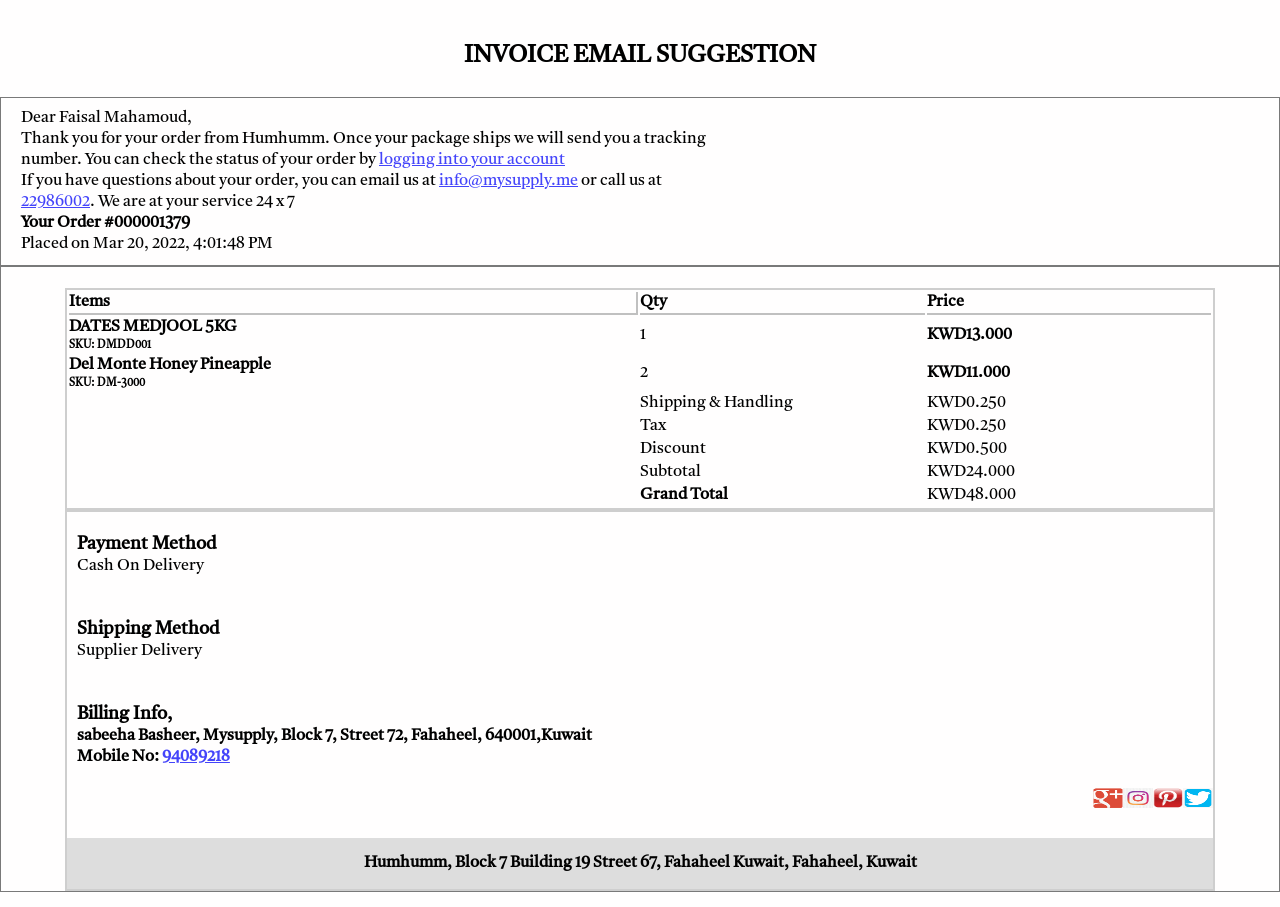
==== pagethree.html @ 8c6e3356 "Update Data Project" ====
<!DOCTYPE html>
<html lang="en">

<head>
  <meta charset="UTF-8" />
  <meta http-equiv="X-UA-Compatible" content="IE=edge" />
  <meta name="viewport" content="width=device-width, initial-scale=1.0" />
  <title>Invoice Email</title>
  <link rel="icon" href="assets/image/logo/logo.png" />
  <link rel="stylesheet" href="assets/css/vendor/normalize.css" />
  <link rel="stylesheet" href="assets/css/vendor/bootstrap.min.css" />
  <link rel="stylesheet" href="assets/css/vendor/fontawesome.min.css" />
  <link rel="stylesheet" href="assets/css/vendor/all.min.css" />
  <style>
    @import url("https://fonts.googleapis.com/css2?family=Tiro+Devanagari+Sanskrit:ital@0;1&display=swap");

    * {
      margin: 0;
      padding: 0;
      box-sizing: border-box;
    }

    body {
      box-sizing: border-box;
      background-color: #fffefe;
      direction: ltr;
      font-family: "Tiro Devanagari Sanskrit", serif;
    }

    ul {
      margin: 0;
      padding: 0;
    }

    ul li {
      list-style-type: none;
    }

    .row {
      margin: 0px;
      padding: 0px;
    }

    .row>div {
      margin: 0px;
      padding: 0px;
    }

    .pagethree {
      padding: 15px 0px;
    }

    .pagethree h2 {
      text-align: center;
      margin: 25px auto;
      font-size: 24px;
      font-weight: bold;
      text-transform: uppercase;
    }

    .pagethree__table .cart,
    .pagethree__table .doc {
      border: 0.5px solid #797979;
      padding: 10px 20px;
    }

    .pagethree__table .cart h5,
    .pagethree__table .doc h5 {
      font-size: 18px;
      font-weight: bold;
      text-transform: uppercase;
    }

    .pagethree__table .cart p,
    .pagethree__table .doc p {
      font-size: 16px;
    }

    .pagethree__table .cart h4,
    .pagethree__table .doc h4 {
      font-weight: bold;
    }

    .pagethree__table .cart {
      display: flex;
      flex-direction: row;
      justify-content: center;
      align-items: center;
    }

    .pagethree__table .cart span {
      font-size: 50px;
      color: #e77e7e;
    }

    .pagethree__table div.table {
      border: 0.5px solid #797979;
      text-align: left;
    }

    .pagethree__table div.table table.table {
      width: 90%;
      border: 2px solid #cecece;
      margin: 0px auto;
    }

    .pagethree__table div.table table.table thead .table-active {
      border-top: 2px solid #cecece;
    }

    .pagethree__table div.table table.table thead .table-active th {
      width: 25%;
      border-bottom: 2px solid #c0c0c0;
    }

    .pagethree__table div.table table.table thead .table-active th:first-of-type {
      width: 50%;
      border-right: 2px solid #c0c0c0;
    }

    .pagethree__table div.table .tablefooter {
      width: 90%;
      margin: 0px auto;
      border: 2px solid #cecece;
    }

    .pagethree__table div.table .footertable {
      padding: 20px 10px;
    }

    .pagethree__table div.table .footertable h6 {
      font-size: 18px;
      font-weight: bold;
    }

    .pagethree__table div.table .footertable p {
      font-weight: bold;
    }

    .pagethree__table div.table h4 {
      font-size: 16px;
      font-weight: bold;
      width: 100%;
      text-align: center;
      margin: 30px 0px;
      margin-bottom: 0px;
      padding: 15px 0px;
      background-color: #ddd;
    }

    .pagethree__table .medie {
      display: flex;
      flex-direction: row;
      justify-content: flex-end;
    }

    .pagethree__table .medie a {
      width: 30px;
      height: 20px;
      display: inline-block;
      cursor: pointer;
    }

    .pagethree__table .medie a img {
      display: inline-block;
      width: 30px;
      height: 20px;
      margin-right: 5px;
      cursor: pointer;
    }

    .pagethree__table a {
      color: #4444fa;
      text-decoration: underline;
    }

    /*# sourceMappingURL=main.css.map */
  </style>
</head>

<body>

  <main>
    <div class="container">
      <div class="pagethree">
        <h2>INVOICE EMAIL SUGGESTION</h2>
        <div class="pagethree__table">
          <div class="row">

            <div class="doc col-12">
              <p>
                Dear Faisal Mahamoud,
              </p>
              <p>
                Thank you for your order from Humhumm. Once your package ships we will send you a tracking </br>
                number. You can check the status of your order by <a href="#">logging into your account</a>
              </p>
              <p>
                If you have questions about your order, you can email us at <a href="#">info@mysupply.me</a> or call us
                at
                </br> <a href="#">22986002</a>. We are at your service 24 x 7
              </p>

              <h4>
                Your Order #000001379
              </h4>
              <p>
                Placed on Mar 20, 2022, 4:01:48 PM
              </p>
            </div>

            <div class="table col-12">
              </br>
              <table class="table">
                <thead>
                  <tr class=" table-active">
                    <th scope="row">Items </th>
                    <th scope="col">Qty</th>
                    <th scope="col">Price</th>
                  </tr>
                </thead>
                <tbody>
                  <tr>
                    <th scope="row">
                      DATES MEDJOOL 5KG
                      <h6>
                        SKU: DMDD001
                      </h6>
                    </th>
                    <td>1</td>
                    <th>
                      KWD13.000
                    </th>
                  </tr>

                  <tr>
                    <th scope="row">
                      Del Monte Honey Pineapple
                      <h6>
                        SKU: DM-3000
                      </h6>
                    </th>
                    <td>2</td>
                    <th>
                      KWD11.000
                    </th>
                  </tr>


                  <tr class="table-active">
                    <td scope="row"> </td>
                    <td scope="col">Shipping & Handling</td>
                    <td scope="col">KWD0.250</td>
                  </tr>

                  <tr class=" table-active">
                    <td scope="row"> </td>
                    <td scope="col">Tax</td>
                    <td scope="col">KWD0.250</td>
                  </tr>

                  <tr class=" table-active">
                    <td scope="row"> </td>
                    <td scope="col">Discount</td>
                    <td scope="col">KWD0.500</td>
                  </tr>

                  <tr class=" table-active">
                    <td scope="row"> </td>
                    <td scope="col">Subtotal </td>
                    <td scope="col">KWD24.000</td>
                  </tr>


                  <tr class=" table-active">
                    <td scope="row"> </td>
                    <th scope="col">Grand Total</th>
                    <td scope="col">KWD48.000</td>
                  </tr>
                </tbody>
              </table>

              <div class="row tablefooter">
                <div class="footertable col-6">
                  <h6>
                    Payment Method
                  </h6>
                  Cash On Delivery
                </div>
                <div class="footertable col-6">
                  <h6>
                    Shipping Method
                  </h6>
                  Supplier Delivery
                </div>
                <div class="footertable col-12">
                  <h6>Billing Info, </h6>
                  <p>
                    sabeeha Basheer, Mysupply, Block 7, Street 72, Fahaheel, 640001,Kuwait</br>
                    Mobile No: <a href="#">94089218</a>
                  </p>
                </div>
                <div class="medie  col-12">
                  <a href="#">
                    <img src="/assets/image/icons/googleplus.png" alt="">
                  </a>
                  <a href="#">
                    <img src="/assets/image/icons/instagram.png" alt="">
                  </a>
                  <a href="#">
                    <img src="/assets/image/icons/pinterest.png" alt="">
                  </a>
                  <a href="#">
                    <img src="/assets/image/icons/twitter.png" alt="">
                  </a>
                </div>

                <h4>
                  Humhumm, Block 7 Building 19 Street 67, Fahaheel Kuwait, Fahaheel, Kuwait
                </h4>

              </div>
            </div>
          </div>
        </div>
      </div>
    </div>
  </main>

  <!-- Vendor Js File -->
  <script src="assets/js/vendor/popper.min.js"></script>
  <script src="assets/js/vendor/all.min.js"></script>
  <script src="assets/js/vendor/jquery.slim.min.js"></script>
  <script src="assets/js/vendor/bootstrap.min.js"></script>
  <script src="assets/js/vendor/bootstrap.bundle.min.js"></script>
  <script src="assets/js/vendor/owl.carousel.min.js"></script>
</body>

</html>
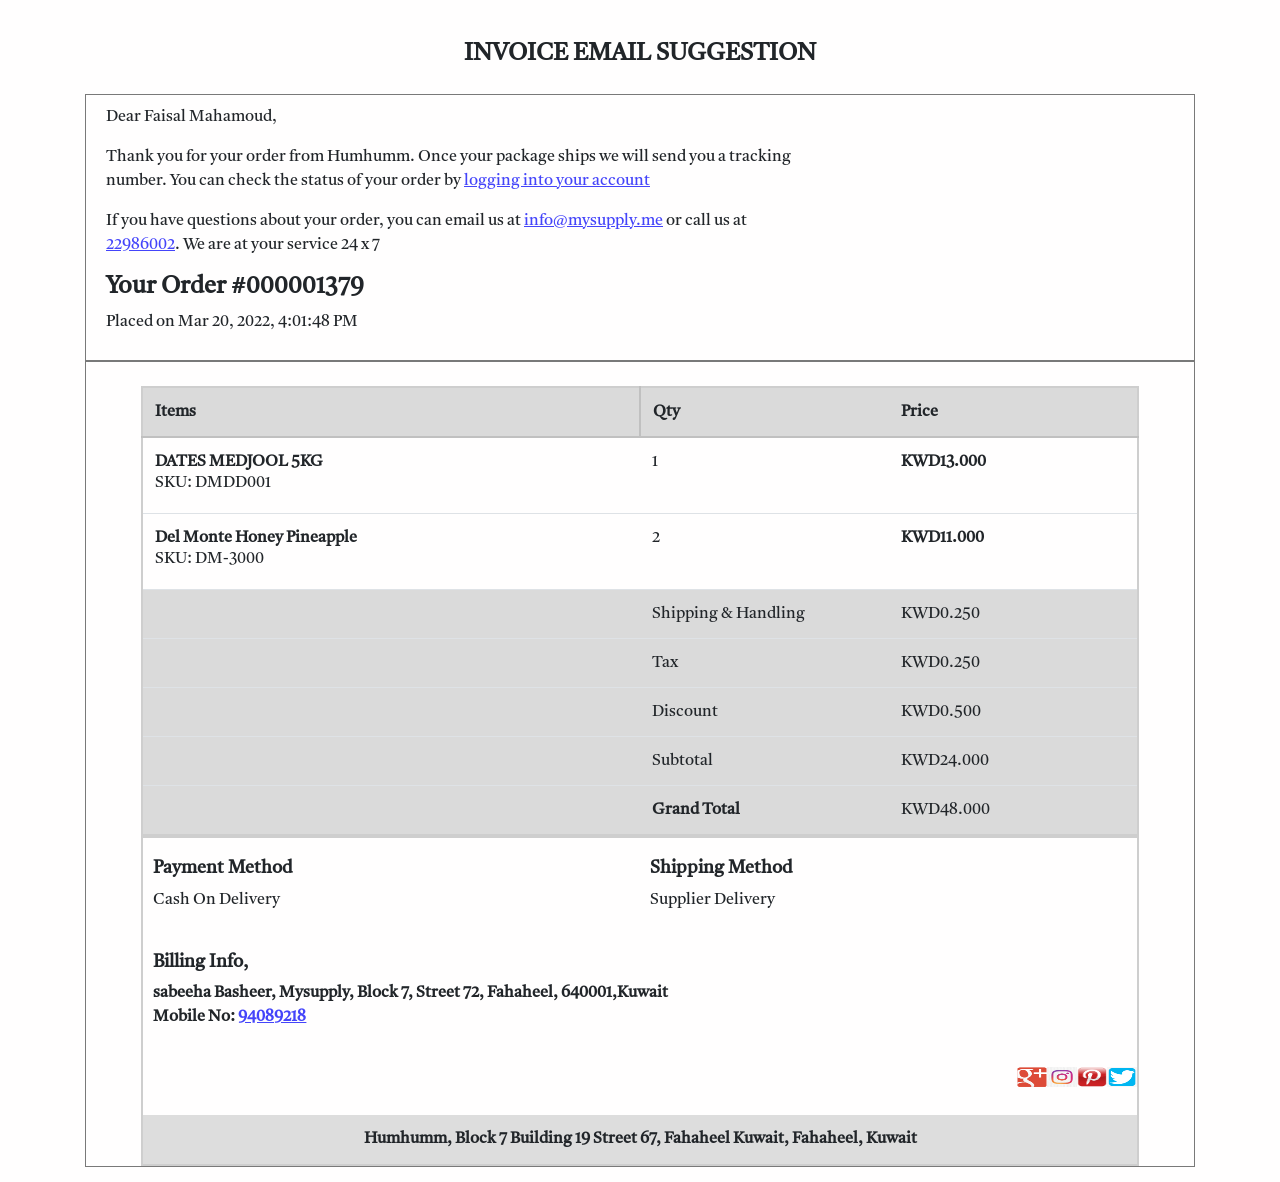
==== commit aee247c7: "Add Cdn Linkes Bootstrip" ====
--- a/pagethree.html
+++ b/pagethree.html
@@ -7,10 +7,7 @@
   <meta name="viewport" content="width=device-width, initial-scale=1.0" />
   <title>Invoice Email</title>
   <link rel="icon" href="assets/image/logo/logo.png" />
-  <link rel="stylesheet" href="assets/css/vendor/normalize.css" />
-  <link rel="stylesheet" href="assets/css/vendor/bootstrap.min.css" />
-  <link rel="stylesheet" href="assets/css/vendor/fontawesome.min.css" />
-  <link rel="stylesheet" href="assets/css/vendor/all.min.css" />
+  <link rel="stylesheet" href="https://cdn.jsdelivr.net/npm/bootstrap@4.6.1/dist/css/bootstrap.min.css" />
   <style>
     @import url("https://fonts.googleapis.com/css2?family=Tiro+Devanagari+Sanskrit:ital@0;1&display=swap");
 
@@ -88,10 +85,16 @@
       align-items: center;
     }
 
-    .pagethree__table .cart span {
-      font-size: 50px;
-      color: #e77e7e;
-    }
+   
+.pagetwo__table .cart span {
+  width: 50px;
+  height: 50px;
+  filter: invert(79%) sepia(29%) saturate(3313%) hue-rotate(304deg) brightness(92%) contrast(85%);
+}
+.pagetwo__table .cart span img{
+  width: 100%;
+  height: 100%;
+}
 
     .pagethree__table div.table {
       border: 0.5px solid #797979;
@@ -328,12 +331,8 @@
   </main>
 
   <!-- Vendor Js File -->
-  <script src="assets/js/vendor/popper.min.js"></script>
-  <script src="assets/js/vendor/all.min.js"></script>
-  <script src="assets/js/vendor/jquery.slim.min.js"></script>
-  <script src="assets/js/vendor/bootstrap.min.js"></script>
-  <script src="assets/js/vendor/bootstrap.bundle.min.js"></script>
-  <script src="assets/js/vendor/owl.carousel.min.js"></script>
+  <script src="https://cdn.jsdelivr.net/npm/bootstrap@4.6.1/dist/js/bootstrap.min.js"></script>
+  <script src="https://cdn.jsdelivr.net/npm/bootstrap@4.6.1/dist/js/bootstrap.bundle.min.js"></script>
 </body>
 
 </html>
